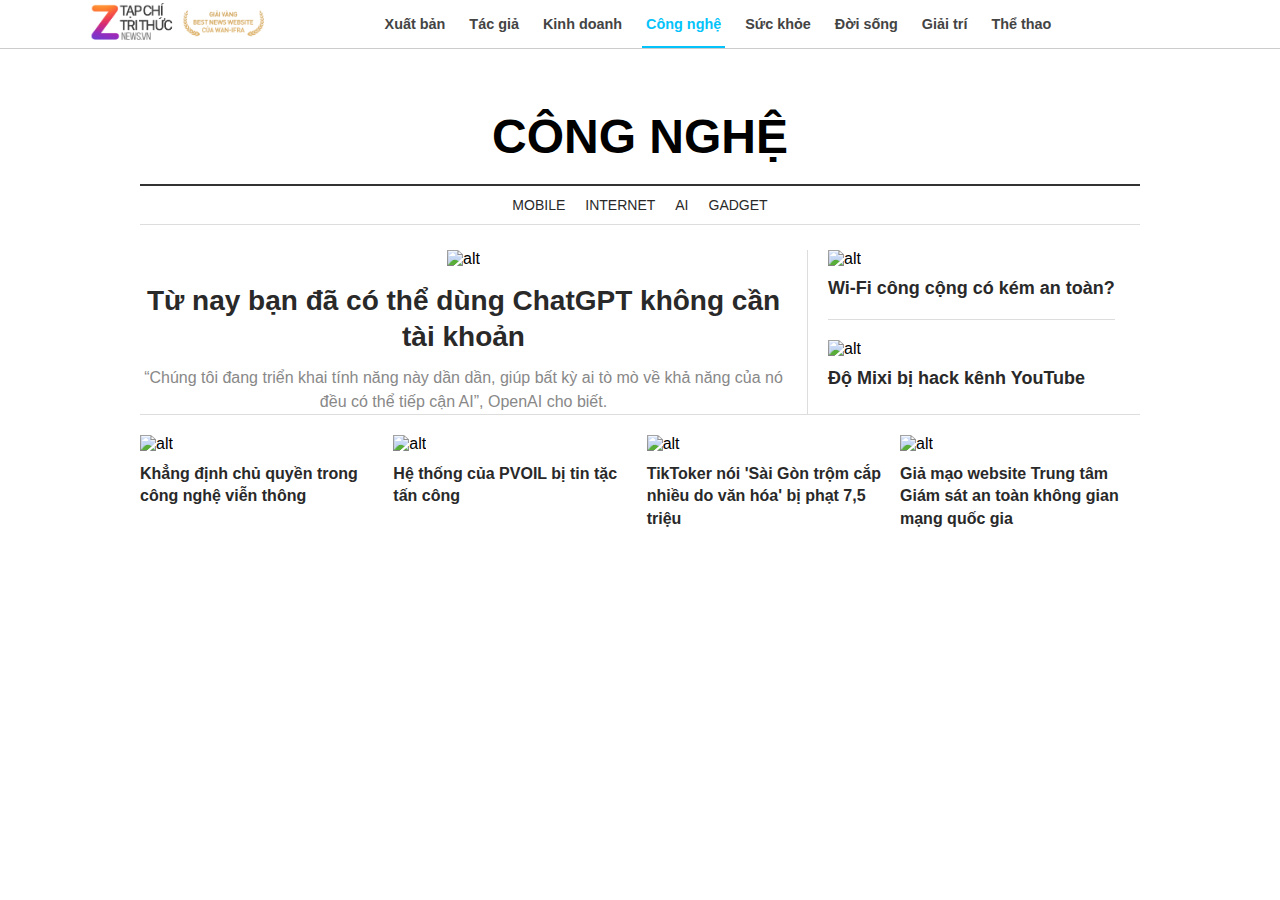
==== pages/pageCongNghe.html @ da18e1a7 "base-project-lab-02" ====
<!DOCTYPE html>
<html>
    <head>
        <title>Công Nghệ</title>
        <meta http-equiv="Content-Type" content="text/html; charset=UTF-8">
        <link rel="stylesheet" href="../styles.css"/>
        <script src="https://kit.fontawesome.com/298cd1d7bc.js" crossorigin="anonymous"></script>
    </head>
    <body>
        <header class="header">
            <div class="container">
                <div class="logo">
                    <a href="index.html">
                        <img src="../images/logo.svg" alt="logo"/>
                    </a>
                </div>
                <nav class="navigate">
                    <ul>
                        <li><a href="./pageXuatBan.html">Xuất bản</a></li>
                        <li><a href="./pageTacGia.html">Tác giả</a></li>
                        <li><a href="./pageKinhDoanh.html">Kinh doanh</a></li>
                        <li><a href="./pageCongNghe.html" class="active">Công nghệ</a></li>
                        <li><a href="./pageSucKhoe.html">Sức khỏe</a></li>
                        <li><a href="./pageDoiSong.html">Đời sống</a></li>
                        <li><a href="./pageGiaiTri.html">Giải trí</a></li>
                        <li><a href="./pageTheThao.html">Thể thao</a></li>
                        <li><a><i class="fa-solid fa-ellipsis"></i></a></li>
                    </ul>
                </nav>
                <a class="search" href="url">
                    <i class="fa-solid fa-magnifying-glass"></i>
                </a>
            </div>
        </header>
        <main class="xb-main">
            <div class="container">
                <div class="xb-header">
                    <h1 class="title">CÔNG NGHỆ</h1>
                    
                </div>
                <ul class="xb-sub-header">
                    <li><a>MOBILE</a></li>
                    <li><a>INTERNET</a></li>
                    <li><a>AI</a></li>
                    <li><a>GADGET</a></li>
                </ul>

                <div class="xb-content">
                    <div class="xb-content-left">
                        <img src="https://photo.znews.vn/Uploaded/spluaaa/2024_04_02/ezgif_4_5b1e31dae4.gif" alt="alt"/>
                        <h2 class="title"><a href="#!">Từ nay bạn đã có thể dùng ChatGPT không cần tài khoản</a></h2>
                        <p class="desc">“Chúng tôi đang triển khai tính năng này dần dần, giúp bất kỳ ai tò mò về khả năng của nó đều có thể tiếp cận AI”, OpenAI cho biết.</p>
                    </div>
                    <div class="xb-content-right">
                        <div class="xb-content-right-item">
                            <img src="https://photo.znews.vn/w480/Uploaded/yqdlcqrwq/2024_03_25/16625032024.jpg" alt="alt"/>
                            <h3 class="title"><a href="#!">Wi-Fi công cộng có kém an toàn?</a></h3>
                        </div>
                        <div class="xb-content-right-item">
                            <img src="https://photo.znews.vn/w480/Uploaded/ygtmvd/2024_04_02/Do_Mixi_hack_youtube_3.jpg" alt="alt"/>
                            <h3 class="title"><a href="#!">Độ Mixi bị hack kênh YouTube</a></h3>
                        </div>
                    </div>
                </div>
                <div class="xb-subcontent">
                    <div class="xb-subcontent-item">
                        <img src="https://photo.znews.vn/w480/Uploaded/wyhktpu/2024_04_01/VHT_Anh_2.jpeg" alt="alt"/>
                        <h4 class="title"><a href="#!">Khẳng định chủ quyền trong công nghệ viễn thông</a></h4>
                    </div>
                    <div class="xb-subcontent-item">
                        <img src="https://photo.znews.vn/w480/Uploaded/ygtmvd/2024_04_02/w_pvoil_1_1_1_881.jpg" alt="alt"/>
                        <h4 class="title"><a href="#!">Hệ thống của PVOIL bị tin tặc tấn công</a></h4>
                    </div>
                    <div class="xb-subcontent-item">
                        <img src="https://photo.znews.vn/w480/Uploaded/yqdlcqrwq/2024_04_02/00902042024_1.jpg" alt="alt"/>
                        <h4 class="title"><a href="#!">TikToker nói 'Sài Gòn trộm cắp nhiều do văn hóa' bị phạt 7,5 triệu</a></h4>
                    </div>
                    <div class="xb-subcontent-item">
                        <img src="https://photo.znews.vn/w480/Uploaded/spluaaa/2024_04_02/website_gia_mao_1_1_62.jpg" alt="alt"/>
                        <h4 class="title"><a href="#!">Giả mạo website Trung tâm Giám sát an toàn không gian mạng quốc gia</a></h4>
                    </div>
                </div>
            </div>
        </main>
    </body>
</html>
---- styles.css ----
/*
Click nbfs://nbhost/SystemFileSystem/Templates/Licenses/license-default.txt to change this license
Click nbfs://nbhost/SystemFileSystem/Templates/JSP_Servlet/CascadeStyleSheet.css to edit this template
*/
/* 
    Created on : Mar 30, 2024, 2:05:42 PM
    Author     : lengo
*/

/*=================================================================================================================================*/
*{
    box-sizing: border-box;
    margin: 0;
    padding: 0;
}
html{
    font-family: Arial, Helvetica, sans-serif;
}
ul, li{
    list-style-type: none;
}
a{  
    color: #292929;
    text-decoration: none;
    cursor: pointer;
}
a:hover, p:hover a, img:hover+p a, img:hover+.title a{
    color: #04C3FA !important;
    cursor: pointer;
}
img{
    cursor: pointer;
}
.container{
    display: flex;
    width: 1104px;
    margin: 0 auto;
}
/*=============================================*/
.header{
    display: flex;
    justify-content: center;;
    align-items: center;
    border-bottom: 1px solid #ccc;
    color: rgb(68,68,68);
}
.header .container {
    justify-content: space-between;
    align-items: center;
}

.header .navigate ul, .header .navigate ul li{
    display: flex;
    justify-content: center;
    align-items: center;
}
.header .navigate a{
    padding: 16px 4px 14px 4px;
    font-weight: 700;
    margin: 0 8px;
    font-size: 14.4px;
    color: #444444;
    border-bottom: 2px solid #fff;
}
.header .navigate a .fa-solid{
    font-size: 14.4px;
}
.header .navigate a:hover{
    color: #04C3FA;
    border-color: #04C3FA;
}
.header a.active{
    color: #04C3FA;
    border-color: #04C3FA;
}
.header .logo{
    width: 180px;
    height: auto;
}
.header .search{
    font-size: 18px;
    font-weight: 300;
    color: rgb(68,68,68);
}
/*================================================================================*/
.main{
    padding-top: 50px;
}
.main .container{
    justify-content: space-between;
}

.main .left-main{
    max-width: 312px;
}
.main .left-main .left-main-item{
    display: flex;
    padding-bottom: 20px;
}
.main .left-main .left-main-item:not(:first-child){
    padding-top: 12px;
    border-top: 1px solid #c6c6c6;
}
.main .left-main .left-main-item img{
    width: 40%;
}
.main .left-main .left-main-item .title{
    margin-left: 12px;
    line-height: 1.4;
    font-weight: 700;
    font-size: 12.8px;
}
.main .left-main .left-main-item:hover{
    color: #04C3FA;
    cursor: pointer;
}
.main .center-main{
    display: flex;
    flex-direction: column;
    justify-content: start;
    align-content: center;
    max-width: 492px;
}
.main .center-main img{
    width: 100%;
    height: 328px;
}
.main .center-main .title{
    padding: 15px 0 8px 0;
}
.main .center-main:hover{
    color: #04C3FA;
    cursor: pointer;
}
.main .center-main .desc{
    font-size: 14px;
    color: #444;
    line-height: 1.6;
}
.main .center-main li{
    margin: 10px 0 5px 0;
    list-style-type: disc;
    
}
.main .center-main li a{
    font-size: 14.4px;
    color: #333;
    font-weight: 700;
}
.main .center-main li a:hover{
    color: #04C3FA;
    cursor: pointer;
}
.main .right-main{
    max-width: 258px;
}
.main .right-main-item{
    font-size: 16px;
    font-weight: 700;
    line-height: 1.2;
    margin-bottom: 25px;
}
.main .right-main-item img{
    width: 100%;
    height: 174px;
    margin-bottom: 8px;
}
.main .right-main-item:hover{
   color: #04C3FA;
   cursor: pointer;
}
/*=================================================Xuat Ban====================================================================*/
.xb-main .container, .tg-main .container{
    width: 1000px;
    flex-direction: column;
}
.xb-main .xb-header, .tg-main .tg-header{
    display: flex;
    justify-content: center;
    align-items: center;
    padding: 60px 0 20px 0;
    border-bottom: 2px solid #333333;
}
.xb-main .xb-header h1, .tg-main .tg-header h1{
    font-size: 48px;
}
.xb-main .xb-sub-header{
    display: flex;
    justify-content: center;
    align-items: center;
    padding: 10px 0;
    border-bottom: 1px solid #ddd;
}
.xb-main .xb-sub-header li{
    margin-right: 20px; 
}
.xb-main .xb-sub-header li:last-child{
    margin-right: 0; 
}
.xb-main .xb-sub-header a{
    font-size: 14px; 
}
.xb-main .xb-content, .tg-main .tg-content{
    display: flex;
    border-bottom: 1px solid #ddd;
    padding-top: 25px; 
}

.xb-main .xb-content .xb-content-left, .tg-main .tg-content .tg-content-left{
    min-width: 668px;
    max-width: 668px;
    padding-right: 20px;
    text-align: center;
    border-right: 1px solid #ddd;
}
.xb-main .xb-content .xb-content-left img, .tg-main .tg-content .tg-content-left img{
    width: 100%;
    height: 424px;
}
.xb-main .xb-content .xb-content-left .title, .tg-main .tg-content .tg-content-left .title{
    margin: 15px 0 10px 0;
    font-size: 28px;   
    line-height: 1.3;
}
.xb-main .xb-content .xb-content-left .desc, .tg-main .tg-content .tg-content-left .desc{
    color: #888;
    line-height: 1.5;
    font-size: 16px;
}
.xb-main .xb-content .xb-content-right, .tg-main .tg-content .tg-content-right{
    padding-left: 20px;
}
.xb-main .xb-content-right .xb-content-right-item, .tg-main .tg-content-right .tg-content-right-item{
    padding: 20px 0;
    border-top: 1px solid #ddd; 
}
.xb-main .xb-content-right .xb-content-right-item:first-child, .tg-main .tg-content-right .tg-content-right-item:first-child{
    padding-top: 0;
    border: 0;
}
.xb-main .xb-content-right .xb-content-right-item img, .tg-main .tg-content-right .tg-content-right-item img{
    width: 100%;
    height: 212px;
}
.xb-main .xb-content-right .xb-content-right-item .title, .tg-main .tg-content-right .tg-content-right-item .title{
    margin-top: 10px;
    color: #333;
    font-size: 18px;
}
.xb-main .xb-content-right .xb-content-right-item.items{
    display: flex;
    flex-direction: row-reverse;
}
.xb-main .xb-content-right .xb-content-right-item.items img{
    width: 160px;
    height: 96px;
}
.xb-main .xb-content-right .xb-content-right-item.items .title{
    color: #292929;
    font-weight: 600;
    font-size: 16px;
    line-height: 1.5;
}

.xb-main .xb-subcontent, .tg-main .tg-subcontent{
    display: flex;
    justify-content: space-between;
    padding-top: 20px;
    margin-bottom: 50px;
}
.xb-main .xb-subcontent .xb-subcontent-item, .tg-main .tg-subcontent .tg-subcontent-item{
    width: 240px;
}
.xb-main .xb-subcontent .xb-subcontent-item img, .tg-main .tg-subcontent .tg-subcontent-item img{
    width: 100%;
    height: 160px;
}
.xb-main .xb-subcontent .xb-subcontent-item .title, .tg-main .tg-subcontent .tg-subcontent-item .title{
    margin-top: 10px;
    font-size: 16px;
    line-height: 1.4;
    color: #333;
}
.tg-main .tg-content{
    padding-top: 40px;
}

.xb-inform{
    padding-top: 10px;
    display: flex;
    justify-content: space-between;
    padding-bottom: 10px;
    border-bottom: 1px solid #ccc;
    margin-bottom: 5px;
}
.xb-inform .xb-inform-item{
    display: flex;
    flex-direction: column;

    padding: 0 44px;

    border-right: 1px solid #ccc;  
}
.xb-inform .xb-inform-item:first-child{
    padding-left: 10px;
    width: 246px;
}
.xb-inform .xb-inform-item:not(:first-child):not(:last-child){
    width: 386px;
}
.xb-inform .xb-inform-item:last-child{
    padding-right: 0;
    border-right:  0;
    width: calc(100% - 246px - 386px);
}
.xb-inform .xb-inform-item .title{
    display: flex;
    justify-content: space-between;
    margin-bottom: 7px;
    font-weight: 700;
}
.xb-inform .xb-inform-item .title p{
    color: #096ffa;
    font-size: 8px;
    font-weight: 700;
    line-height: 12px;
    letter-spacing: 1px;
}
.xb-inform .xb-inform-item .desc{
    display: flex;
    justify-content: space-between;
}
.xb-inform .xb-inform-item:not(:first-child):not(:last-child) .desc-item{
    display: flex;
}

.xb-inform .xb-inform-item .desc-item .subtitle{
    font-weight: 700;
    font-size: 12px;
    line-height: 16px;
    margin-right: 10px;
    margin-bottom: 4px;
    white-space: nowrap;
}
.xb-inform .xb-inform-item .desc-item .subdesc{
    font-weight: 500;
    font-size: 12px;
    line-height: 16px;
}
.xb-inform .xb-inform-item .title strong{
    color: #99A5C1;   
}
.xb-inform .xb-inform-item .desc-item strong{
    padding: 0 4px;
    color: #99A5C1;
    font-weight: 700;
    font-size: 12px;
    line-height: 16px;
}
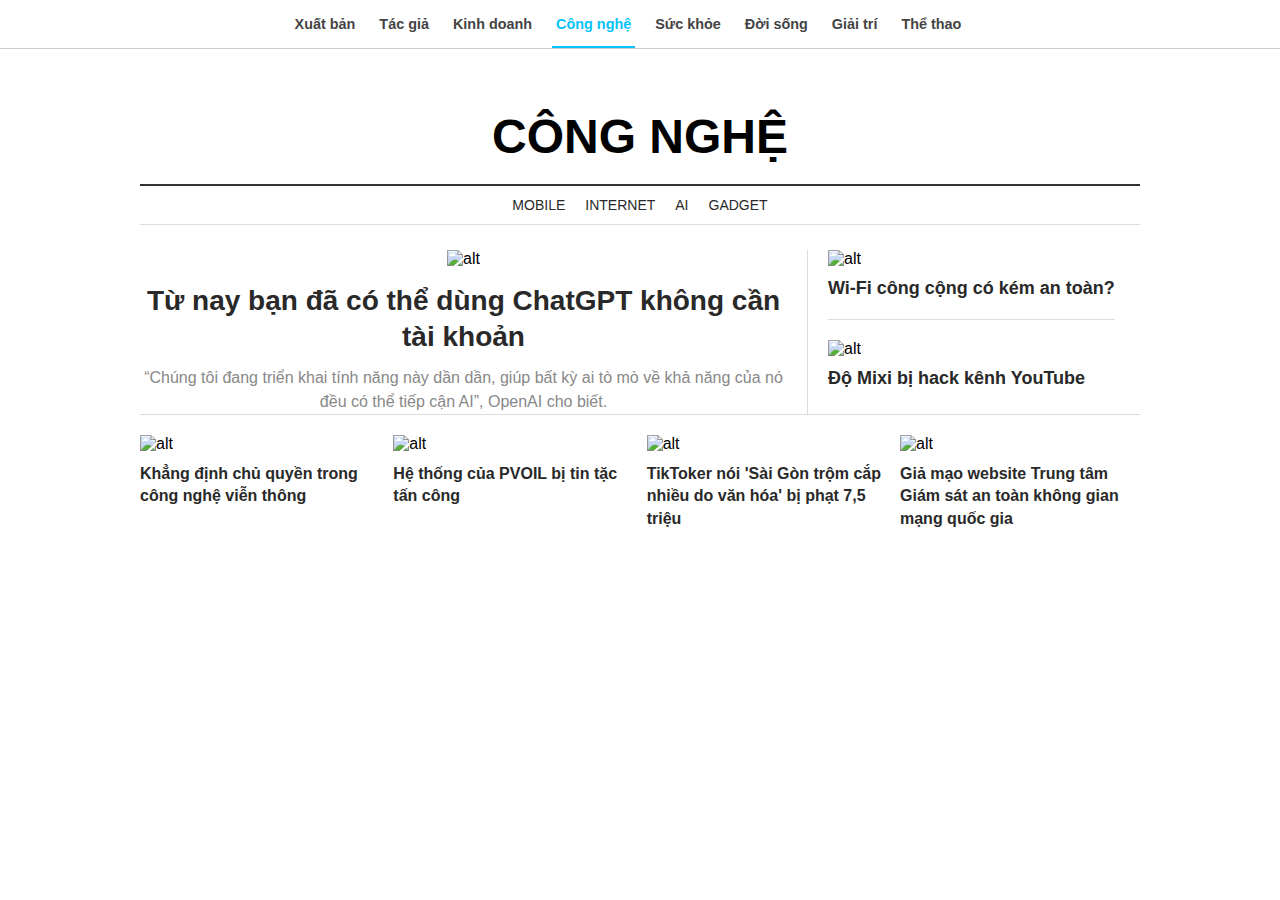
==== commit 73530e00: "1-fixed-all" ====
--- a/pages/pageCongNghe.html
+++ b/pages/pageCongNghe.html
@@ -3,15 +3,15 @@
     <head>
         <title>Công Nghệ</title>
         <meta http-equiv="Content-Type" content="text/html; charset=UTF-8">
-        <link rel="stylesheet" href="../styles.css"/>
+        <link rel="stylesheet" href="../assets/styles.css"/>
         <script src="https://kit.fontawesome.com/298cd1d7bc.js" crossorigin="anonymous"></script>
     </head>
     <body>
         <header class="header">
             <div class="container">
-                <div class="logo">
+                <div class="../logo">
                     <a href="index.html">
-                        <img src="../images/logo.svg" alt="logo"/>
+                        <img src="../assets/images/logo.svg" alt="logo"/>
                     </a>
                 </div>
                 <nav class="navigate">
--- a/assets/styles.css
+++ b/assets/styles.css
@@ -0,0 +1,359 @@
+/*
+Click nbfs://nbhost/SystemFileSystem/Templates/Licenses/license-default.txt to change this license
+Click nbfs://nbhost/SystemFileSystem/Templates/JSP_Servlet/CascadeStyleSheet.css to edit this template
+*/
+/* 
+    Created on : Mar 30, 2024, 2:05:42 PM
+    Author     : lengo
+*/
+
+/*=================================================================================================================================*/
+*{
+    box-sizing: border-box;
+    margin: 0;
+    padding: 0;
+}
+html{
+    font-family: Arial, Helvetica, sans-serif;
+}
+ul, li{
+    list-style-type: none;
+}
+a{  
+    color: #292929;
+    text-decoration: none;
+    cursor: pointer;
+}
+a:hover, p:hover a, img:hover+p a, img:hover+.title a{
+    color: #04C3FA !important;
+    cursor: pointer;
+}
+img{
+    cursor: pointer;
+}
+.container{
+    display: flex;
+    width: 1104px;
+    margin: 0 auto;
+}
+/*=============================================*/
+.header{
+    display: flex;
+    justify-content: center;;
+    align-items: center;
+    border-bottom: 1px solid #ccc;
+    color: rgb(68,68,68);
+}
+.header .container {
+    justify-content: space-between;
+    align-items: center;
+}
+
+.header .navigate ul, .header .navigate ul li{
+    display: flex;
+    justify-content: center;
+    align-items: center;
+}
+.header .navigate a{
+    padding: 16px 4px 14px 4px;
+    font-weight: 700;
+    margin: 0 8px;
+    font-size: 14.4px;
+    color: #444444;
+    border-bottom: 2px solid #fff;
+}
+.header .navigate a .fa-solid{
+    font-size: 14.4px;
+}
+.header .navigate a:hover{
+    color: #04C3FA;
+    border-color: #04C3FA;
+}
+.header a.active{
+    color: #04C3FA;
+    border-color: #04C3FA;
+}
+.header .logo{
+    width: 180px;
+    height: auto;
+}
+.header .search{
+    font-size: 18px;
+    font-weight: 300;
+    color: rgb(68,68,68);
+}
+/*================================================================================*/
+.main{
+    padding-top: 50px;
+}
+.main .container{
+    justify-content: space-between;
+}
+
+.main .left-main{
+    max-width: 312px;
+}
+.main .left-main .left-main-item{
+    display: flex;
+    padding-bottom: 20px;
+}
+.main .left-main .left-main-item:not(:first-child){
+    padding-top: 12px;
+    border-top: 1px solid #c6c6c6;
+}
+.main .left-main .left-main-item img{
+    width: 40%;
+}
+.main .left-main .left-main-item .title{
+    margin-left: 12px;
+    line-height: 1.4;
+    font-weight: 700;
+    font-size: 12.8px;
+}
+.main .left-main .left-main-item:hover{
+    color: #04C3FA;
+    cursor: pointer;
+}
+.main .center-main{
+    display: flex;
+    flex-direction: column;
+    justify-content: start;
+    align-content: center;
+    max-width: 492px;
+}
+.main .center-main img{
+    width: 100%;
+    height: 328px;
+}
+.main .center-main .title{
+    padding: 15px 0 8px 0;
+}
+.main .center-main:hover{
+    color: #04C3FA;
+    cursor: pointer;
+}
+.main .center-main .desc{
+    font-size: 14px;
+    color: #444;
+    line-height: 1.6;
+}
+.main .center-main li{
+    margin: 10px 0 5px 0;
+    list-style-type: disc;
+    
+}
+.main .center-main li a{
+    font-size: 14.4px;
+    color: #333;
+    font-weight: 700;
+}
+.main .center-main li a:hover{
+    color: #04C3FA;
+    cursor: pointer;
+}
+.main .right-main{
+    max-width: 258px;
+}
+.main .right-main-item{
+    font-size: 16px;
+    font-weight: 700;
+    line-height: 1.2;
+    margin-bottom: 25px;
+}
+.main .right-main-item img{
+    width: 100%;
+    height: 174px;
+    margin-bottom: 8px;
+}
+.main .right-main-item:hover{
+   color: #04C3FA;
+   cursor: pointer;
+}
+/*=================================================Xuat Ban====================================================================*/
+.xb-main .container, .tg-main .container{
+    width: 1000px;
+    flex-direction: column;
+}
+.xb-main .xb-header, .tg-main .tg-header{
+    display: flex;
+    justify-content: center;
+    align-items: center;
+    padding: 60px 0 20px 0;
+    border-bottom: 2px solid #333333;
+}
+.xb-main .xb-header h1, .tg-main .tg-header h1{
+    font-size: 48px;
+}
+.xb-main .xb-sub-header{
+    display: flex;
+    justify-content: center;
+    align-items: center;
+    padding: 10px 0;
+    border-bottom: 1px solid #ddd;
+}
+.xb-main .xb-sub-header li{
+    margin-right: 20px; 
+}
+.xb-main .xb-sub-header li:last-child{
+    margin-right: 0; 
+}
+.xb-main .xb-sub-header a{
+    font-size: 14px; 
+}
+.xb-main .xb-content, .tg-main .tg-content{
+    display: flex;
+    border-bottom: 1px solid #ddd;
+    padding-top: 25px; 
+}
+
+.xb-main .xb-content .xb-content-left, .tg-main .tg-content .tg-content-left{
+    min-width: 668px;
+    max-width: 668px;
+    padding-right: 20px;
+    text-align: center;
+    border-right: 1px solid #ddd;
+}
+.xb-main .xb-content .xb-content-left img, .tg-main .tg-content .tg-content-left img{
+    width: 100%;
+    height: 424px;
+}
+.xb-main .xb-content .xb-content-left .title, .tg-main .tg-content .tg-content-left .title{
+    margin: 15px 0 10px 0;
+    font-size: 28px;   
+    line-height: 1.3;
+}
+.xb-main .xb-content .xb-content-left .desc, .tg-main .tg-content .tg-content-left .desc{
+    color: #888;
+    line-height: 1.5;
+    font-size: 16px;
+}
+.xb-main .xb-content .xb-content-right, .tg-main .tg-content .tg-content-right{
+    padding-left: 20px;
+}
+.xb-main .xb-content-right .xb-content-right-item, .tg-main .tg-content-right .tg-content-right-item{
+    padding: 20px 0;
+    border-top: 1px solid #ddd; 
+}
+.xb-main .xb-content-right .xb-content-right-item:first-child, .tg-main .tg-content-right .tg-content-right-item:first-child{
+    padding-top: 0;
+    border: 0;
+}
+.xb-main .xb-content-right .xb-content-right-item img, .tg-main .tg-content-right .tg-content-right-item img{
+    width: 100%;
+    height: 212px;
+}
+.xb-main .xb-content-right .xb-content-right-item .title, .tg-main .tg-content-right .tg-content-right-item .title{
+    margin-top: 10px;
+    color: #333;
+    font-size: 18px;
+}
+.xb-main .xb-content-right .xb-content-right-item.items{
+    display: flex;
+    flex-direction: row-reverse;
+}
+.xb-main .xb-content-right .xb-content-right-item.items img{
+    width: 160px;
+    height: 96px;
+}
+.xb-main .xb-content-right .xb-content-right-item.items .title{
+    color: #292929;
+    font-weight: 600;
+    font-size: 16px;
+    line-height: 1.5;
+}
+
+.xb-main .xb-subcontent, .tg-main .tg-subcontent{
+    display: flex;
+    justify-content: space-between;
+    padding-top: 20px;
+    margin-bottom: 50px;
+}
+.xb-main .xb-subcontent .xb-subcontent-item, .tg-main .tg-subcontent .tg-subcontent-item{
+    width: 240px;
+}
+.xb-main .xb-subcontent .xb-subcontent-item img, .tg-main .tg-subcontent .tg-subcontent-item img{
+    width: 100%;
+    height: 160px;
+}
+.xb-main .xb-subcontent .xb-subcontent-item .title, .tg-main .tg-subcontent .tg-subcontent-item .title{
+    margin-top: 10px;
+    font-size: 16px;
+    line-height: 1.4;
+    color: #333;
+}
+.tg-main .tg-content{
+    padding-top: 40px;
+}
+
+.xb-inform{
+    padding-top: 10px;
+    display: flex;
+    justify-content: space-between;
+    padding-bottom: 10px;
+    border-bottom: 1px solid #ccc;
+    margin-bottom: 5px;
+}
+.xb-inform .xb-inform-item{
+    display: flex;
+    flex-direction: column;
+
+    padding: 0 44px;
+
+    border-right: 1px solid #ccc;  
+}
+.xb-inform .xb-inform-item:first-child{
+    padding-left: 10px;
+    width: 246px;
+}
+.xb-inform .xb-inform-item:not(:first-child):not(:last-child){
+    width: 386px;
+}
+.xb-inform .xb-inform-item:last-child{
+    padding-right: 0;
+    border-right:  0;
+    width: calc(100% - 246px - 386px);
+}
+.xb-inform .xb-inform-item .title{
+    display: flex;
+    justify-content: space-between;
+    margin-bottom: 7px;
+    font-weight: 700;
+}
+.xb-inform .xb-inform-item .title p{
+    color: #096ffa;
+    font-size: 8px;
+    font-weight: 700;
+    line-height: 12px;
+    letter-spacing: 1px;
+}
+.xb-inform .xb-inform-item .desc{
+    display: flex;
+    justify-content: space-between;
+}
+.xb-inform .xb-inform-item:not(:first-child):not(:last-child) .desc-item{
+    display: flex;
+}
+
+.xb-inform .xb-inform-item .desc-item .subtitle{
+    font-weight: 700;
+    font-size: 12px;
+    line-height: 16px;
+    margin-right: 10px;
+    margin-bottom: 4px;
+    white-space: nowrap;
+}
+.xb-inform .xb-inform-item .desc-item .subdesc{
+    font-weight: 500;
+    font-size: 12px;
+    line-height: 16px;
+}
+.xb-inform .xb-inform-item .title strong{
+    color: #99A5C1;   
+}
+.xb-inform .xb-inform-item .desc-item strong{
+    padding: 0 4px;
+    color: #99A5C1;
+    font-weight: 700;
+    font-size: 12px;
+    line-height: 16px;
+}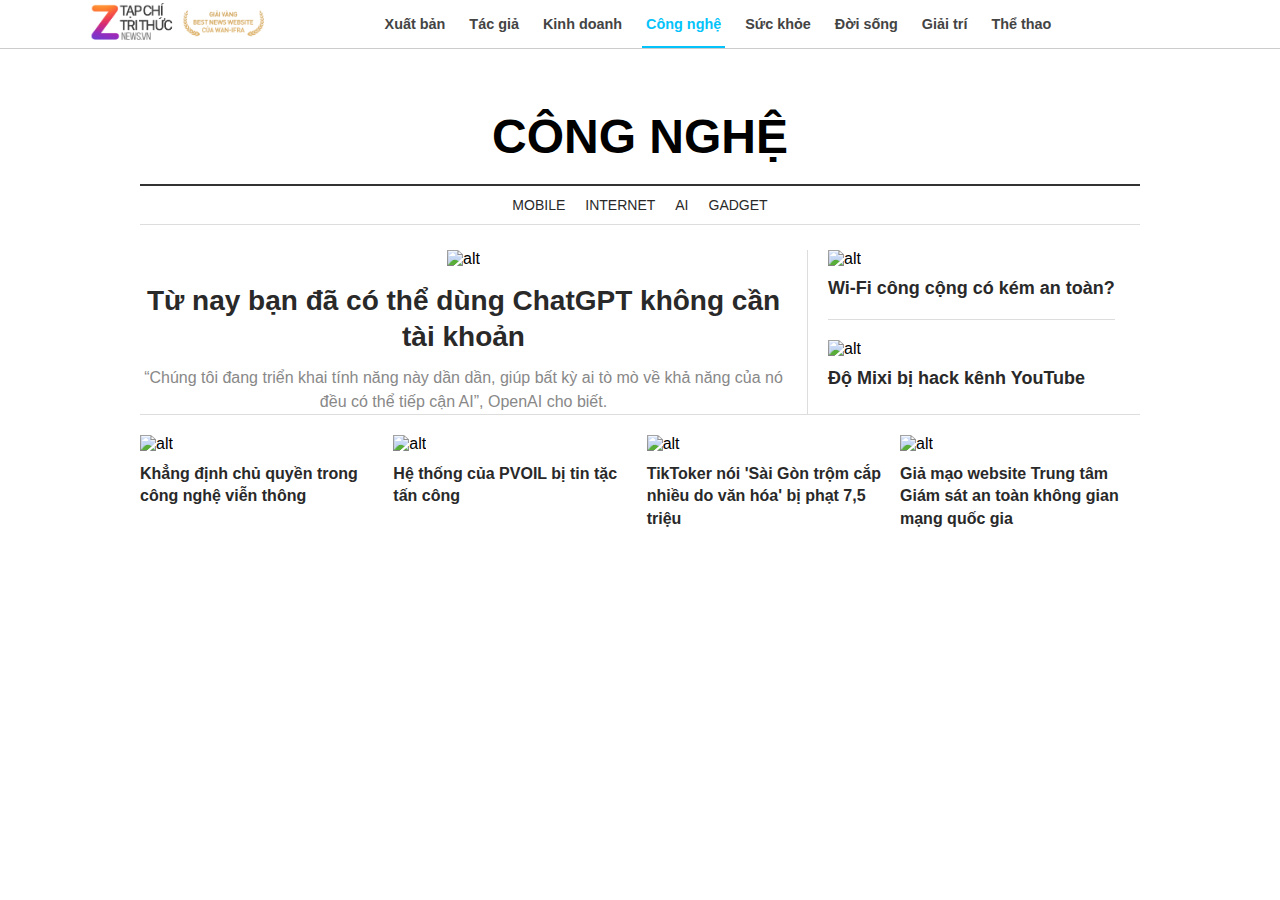
==== commit 525fb699: "1-fixed-all-#2" ====
--- a/pages/pageCongNghe.html
+++ b/pages/pageCongNghe.html
@@ -9,8 +9,8 @@
     <body>
         <header class="header">
             <div class="container">
-                <div class="../logo">
-                    <a href="index.html">
+                <div class="logo">
+                    <a href="../index.html">
                         <img src="../assets/images/logo.svg" alt="logo"/>
                     </a>
                 </div>
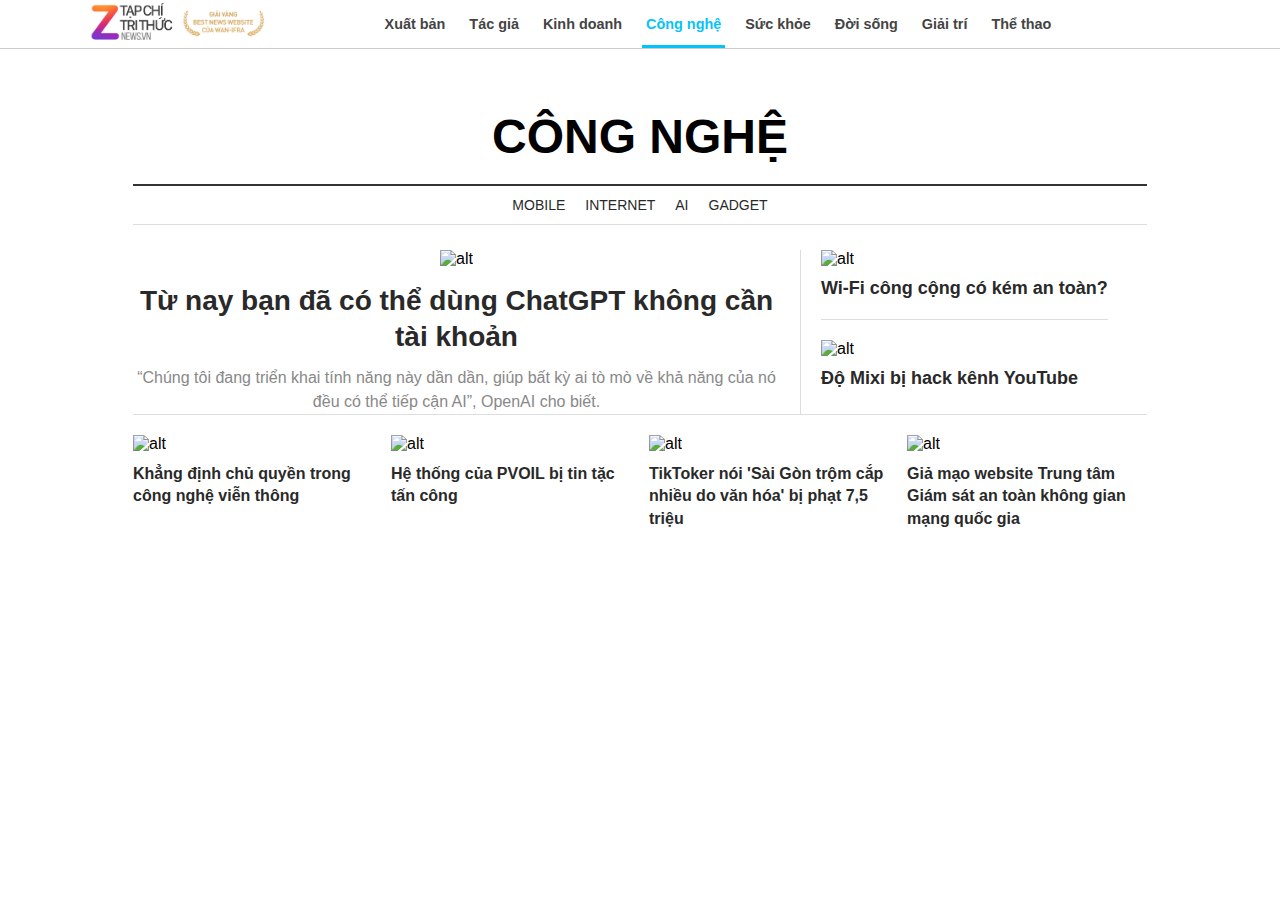
==== commit b5db3afe: "2-update-fix-classname" ====
--- a/pages/pageCongNghe.html
+++ b/pages/pageCongNghe.html
@@ -27,55 +27,55 @@
                         <li><a><i class="fa-solid fa-ellipsis"></i></a></li>
                     </ul>
                 </nav>
-                <a class="search" href="url">
+                <a class="search" href="#!">
                     <i class="fa-solid fa-magnifying-glass"></i>
                 </a>
             </div>
         </header>
-        <main class="xb-main">
+        <main class="page-main">
             <div class="container">
-                <div class="xb-header">
+                <div class="page-header">
                     <h1 class="title">CÔNG NGHỆ</h1>
                     
                 </div>
-                <ul class="xb-sub-header">
+                <ul class="page-sub-header">
                     <li><a>MOBILE</a></li>
                     <li><a>INTERNET</a></li>
                     <li><a>AI</a></li>
                     <li><a>GADGET</a></li>
                 </ul>
 
-                <div class="xb-content">
-                    <div class="xb-content-left">
+                <div class="page-content">
+                    <div class="page-content-left">
                         <img src="https://photo.znews.vn/Uploaded/spluaaa/2024_04_02/ezgif_4_5b1e31dae4.gif" alt="alt"/>
                         <h2 class="title"><a href="#!">Từ nay bạn đã có thể dùng ChatGPT không cần tài khoản</a></h2>
                         <p class="desc">“Chúng tôi đang triển khai tính năng này dần dần, giúp bất kỳ ai tò mò về khả năng của nó đều có thể tiếp cận AI”, OpenAI cho biết.</p>
                     </div>
-                    <div class="xb-content-right">
-                        <div class="xb-content-right-item">
+                    <div class="page-content-right">
+                        <div class="page-content-right-item">
                             <img src="https://photo.znews.vn/w480/Uploaded/yqdlcqrwq/2024_03_25/16625032024.jpg" alt="alt"/>
                             <h3 class="title"><a href="#!">Wi-Fi công cộng có kém an toàn?</a></h3>
                         </div>
-                        <div class="xb-content-right-item">
+                        <div class="page-content-right-item">
                             <img src="https://photo.znews.vn/w480/Uploaded/ygtmvd/2024_04_02/Do_Mixi_hack_youtube_3.jpg" alt="alt"/>
                             <h3 class="title"><a href="#!">Độ Mixi bị hack kênh YouTube</a></h3>
                         </div>
                     </div>
                 </div>
-                <div class="xb-subcontent">
-                    <div class="xb-subcontent-item">
+                <div class="page-subcontent">
+                    <div class="page-subcontent-item">
                         <img src="https://photo.znews.vn/w480/Uploaded/wyhktpu/2024_04_01/VHT_Anh_2.jpeg" alt="alt"/>
                         <h4 class="title"><a href="#!">Khẳng định chủ quyền trong công nghệ viễn thông</a></h4>
                     </div>
-                    <div class="xb-subcontent-item">
+                    <div class="page-subcontent-item">
                         <img src="https://photo.znews.vn/w480/Uploaded/ygtmvd/2024_04_02/w_pvoil_1_1_1_881.jpg" alt="alt"/>
                         <h4 class="title"><a href="#!">Hệ thống của PVOIL bị tin tặc tấn công</a></h4>
                     </div>
-                    <div class="xb-subcontent-item">
+                    <div class="page-subcontent-item">
                         <img src="https://photo.znews.vn/w480/Uploaded/yqdlcqrwq/2024_04_02/00902042024_1.jpg" alt="alt"/>
                         <h4 class="title"><a href="#!">TikToker nói 'Sài Gòn trộm cắp nhiều do văn hóa' bị phạt 7,5 triệu</a></h4>
                     </div>
-                    <div class="xb-subcontent-item">
+                    <div class="page-subcontent-item">
                         <img src="https://photo.znews.vn/w480/Uploaded/spluaaa/2024_04_02/website_gia_mao_1_1_62.jpg" alt="alt"/>
                         <h4 class="title"><a href="#!">Giả mạo website Trung tâm Giám sát an toàn không gian mạng quốc gia</a></h4>
                     </div>
--- a/assets/styles.css
+++ b/assets/styles.css
@@ -38,11 +38,13 @@
 }
 /*=============================================*/
 .header{
-    display: flex;
     justify-content: center;;
     align-items: center;
     border-bottom: 1px solid #ccc;
     color: rgb(68,68,68);
+    position: sticky;
+    top: 0;
+    background-color: #fff;
 }
 .header .container {
     justify-content: space-between;
@@ -55,12 +57,12 @@
     align-items: center;
 }
 .header .navigate a{
-    padding: 16px 4px 14px 4px;
+    padding: 16px 4px 13px 4px;
     font-weight: 700;
     margin: 0 8px;
     font-size: 14.4px;
     color: #444444;
-    border-bottom: 2px solid #fff;
+    border-bottom: 3px solid #fff;
 }
 .header .navigate a .fa-solid{
     font-size: 14.4px;
@@ -75,7 +77,7 @@
 }
 .header .logo{
     width: 180px;
-    height: auto;
+    height: 100%;
 }
 .header .search{
     font-size: 18px;
@@ -169,123 +171,119 @@
    color: #04C3FA;
    cursor: pointer;
 }
-/*=================================================Xuat Ban====================================================================*/
-.xb-main .container, .tg-main .container{
-    width: 1000px;
+/*=================================================Pages====================================================================*/
+.page-main .container{
+    width: 1014px;
     flex-direction: column;
 }
-.xb-main .xb-header, .tg-main .tg-header{
+.page-main .page-header{
     display: flex;
     justify-content: center;
     align-items: center;
     padding: 60px 0 20px 0;
     border-bottom: 2px solid #333333;
 }
-.xb-main .xb-header h1, .tg-main .tg-header h1{
+.page-main .page-header h1{
     font-size: 48px;
 }
-.xb-main .xb-sub-header{
+.page-main .page-sub-header{
     display: flex;
     justify-content: center;
     align-items: center;
     padding: 10px 0;
     border-bottom: 1px solid #ddd;
 }
-.xb-main .xb-sub-header li{
+.page-main .page-sub-header li{
     margin-right: 20px; 
 }
-.xb-main .xb-sub-header li:last-child{
+.page-main .page-sub-header li:last-child{
     margin-right: 0; 
 }
-.xb-main .xb-sub-header a{
+.page-main .page-sub-header a{
     font-size: 14px; 
 }
-.xb-main .xb-content, .tg-main .tg-content{
+.page-main .page-content{
     display: flex;
     border-bottom: 1px solid #ddd;
     padding-top: 25px; 
 }
 
-.xb-main .xb-content .xb-content-left, .tg-main .tg-content .tg-content-left{
+.page-main .page-content .page-content-left{
     min-width: 668px;
     max-width: 668px;
     padding-right: 20px;
     text-align: center;
     border-right: 1px solid #ddd;
 }
-.xb-main .xb-content .xb-content-left img, .tg-main .tg-content .tg-content-left img{
+.page-main .page-content .page-content-left img{
     width: 100%;
     height: 424px;
 }
-.xb-main .xb-content .xb-content-left .title, .tg-main .tg-content .tg-content-left .title{
+.page-main .page-content .page-content-left .title{
     margin: 15px 0 10px 0;
     font-size: 28px;   
     line-height: 1.3;
 }
-.xb-main .xb-content .xb-content-left .desc, .tg-main .tg-content .tg-content-left .desc{
+.page-main .page-content .page-content-left .desc{
     color: #888;
     line-height: 1.5;
     font-size: 16px;
 }
-.xb-main .xb-content .xb-content-right, .tg-main .tg-content .tg-content-right{
+.page-main .page-content .page-content-right{
     padding-left: 20px;
 }
-.xb-main .xb-content-right .xb-content-right-item, .tg-main .tg-content-right .tg-content-right-item{
+.page-main .page-content-right .page-content-right-item{
     padding: 20px 0;
     border-top: 1px solid #ddd; 
 }
-.xb-main .xb-content-right .xb-content-right-item:first-child, .tg-main .tg-content-right .tg-content-right-item:first-child{
+.page-main .page-content-right .page-content-right-item:first-child{
     padding-top: 0;
     border: 0;
 }
-.xb-main .xb-content-right .xb-content-right-item img, .tg-main .tg-content-right .tg-content-right-item img{
+.page-main .page-content-right .page-content-right-item img{
     width: 100%;
     height: 212px;
 }
-.xb-main .xb-content-right .xb-content-right-item .title, .tg-main .tg-content-right .tg-content-right-item .title{
+.page-main .page-content-right .page-content-right-item .title{
     margin-top: 10px;
     color: #333;
     font-size: 18px;
 }
-.xb-main .xb-content-right .xb-content-right-item.items{
+.page-main .page-content-right .page-content-right-item.items{
     display: flex;
     flex-direction: row-reverse;
 }
-.xb-main .xb-content-right .xb-content-right-item.items img{
+.page-main .page-content-right .page-content-right-item.items img{
     width: 160px;
     height: 96px;
 }
-.xb-main .xb-content-right .xb-content-right-item.items .title{
+.page-main .page-content-right .page-content-right-item.items .title{
     color: #292929;
     font-weight: 600;
     font-size: 16px;
     line-height: 1.5;
 }
 
-.xb-main .xb-subcontent, .tg-main .tg-subcontent{
+.page-main .page-subcontent{
     display: flex;
     justify-content: space-between;
     padding-top: 20px;
     margin-bottom: 50px;
 }
-.xb-main .xb-subcontent .xb-subcontent-item, .tg-main .tg-subcontent .tg-subcontent-item{
+.page-main .page-subcontent .page-subcontent-item{
     width: 240px;
 }
-.xb-main .xb-subcontent .xb-subcontent-item img, .tg-main .tg-subcontent .tg-subcontent-item img{
+.page-main .page-subcontent .page-subcontent-item img{
     width: 100%;
     height: 160px;
 }
-.xb-main .xb-subcontent .xb-subcontent-item .title, .tg-main .tg-subcontent .tg-subcontent-item .title{
+.page-main .page-subcontent .page-subcontent-item .title{
     margin-top: 10px;
     font-size: 16px;
     line-height: 1.4;
     color: #333;
 }
-.tg-main .tg-content{
-    padding-top: 40px;
-}
-
-.xb-inform{
+.page-inform{
     padding-top: 10px;
     display: flex;
     justify-content: space-between;
@@ -293,7 +291,7 @@
     border-bottom: 1px solid #ccc;
     margin-bottom: 5px;
 }
-.xb-inform .xb-inform-item{
+.page-inform .page-inform-item{
     display: flex;
     flex-direction: column;
 
@@ -301,40 +299,40 @@
 
     border-right: 1px solid #ccc;  
 }
-.xb-inform .xb-inform-item:first-child{
+.page-inform .page-inform-item:first-child{
     padding-left: 10px;
     width: 246px;
 }
-.xb-inform .xb-inform-item:not(:first-child):not(:last-child){
+.page-inform .page-inform-item:not(:first-child):not(:last-child){
     width: 386px;
 }
-.xb-inform .xb-inform-item:last-child{
+.page-inform .page-inform-item:last-child{
     padding-right: 0;
     border-right:  0;
     width: calc(100% - 246px - 386px);
 }
-.xb-inform .xb-inform-item .title{
+.page-inform .page-inform-item .title{
     display: flex;
     justify-content: space-between;
     margin-bottom: 7px;
     font-weight: 700;
 }
-.xb-inform .xb-inform-item .title p{
+.page-inform .page-inform-item .title p{
     color: #096ffa;
     font-size: 8px;
     font-weight: 700;
     line-height: 12px;
     letter-spacing: 1px;
 }
-.xb-inform .xb-inform-item .desc{
-    display: flex;
-    justify-content: space-between;
-}
-.xb-inform .xb-inform-item:not(:first-child):not(:last-child) .desc-item{
-    display: flex;
-}
-
-.xb-inform .xb-inform-item .desc-item .subtitle{
+.page-inform .page-inform-item .desc{
+    display: flex;
+    justify-content: space-between;
+}
+.page-inform .page-inform-item:not(:first-child):not(:last-child) .desc-item{
+    display: flex;
+}
+
+.page-inform .page-inform-item .desc-item .subtitle{
     font-weight: 700;
     font-size: 12px;
     line-height: 16px;
@@ -342,15 +340,15 @@
     margin-bottom: 4px;
     white-space: nowrap;
 }
-.xb-inform .xb-inform-item .desc-item .subdesc{
+.page-inform .page-inform-item .desc-item .subdesc{
     font-weight: 500;
     font-size: 12px;
     line-height: 16px;
 }
-.xb-inform .xb-inform-item .title strong{
+.page-inform .page-inform-item .title strong{
     color: #99A5C1;   
 }
-.xb-inform .xb-inform-item .desc-item strong{
+.page-inform .page-inform-item .desc-item strong{
     padding: 0 4px;
     color: #99A5C1;
     font-weight: 700;
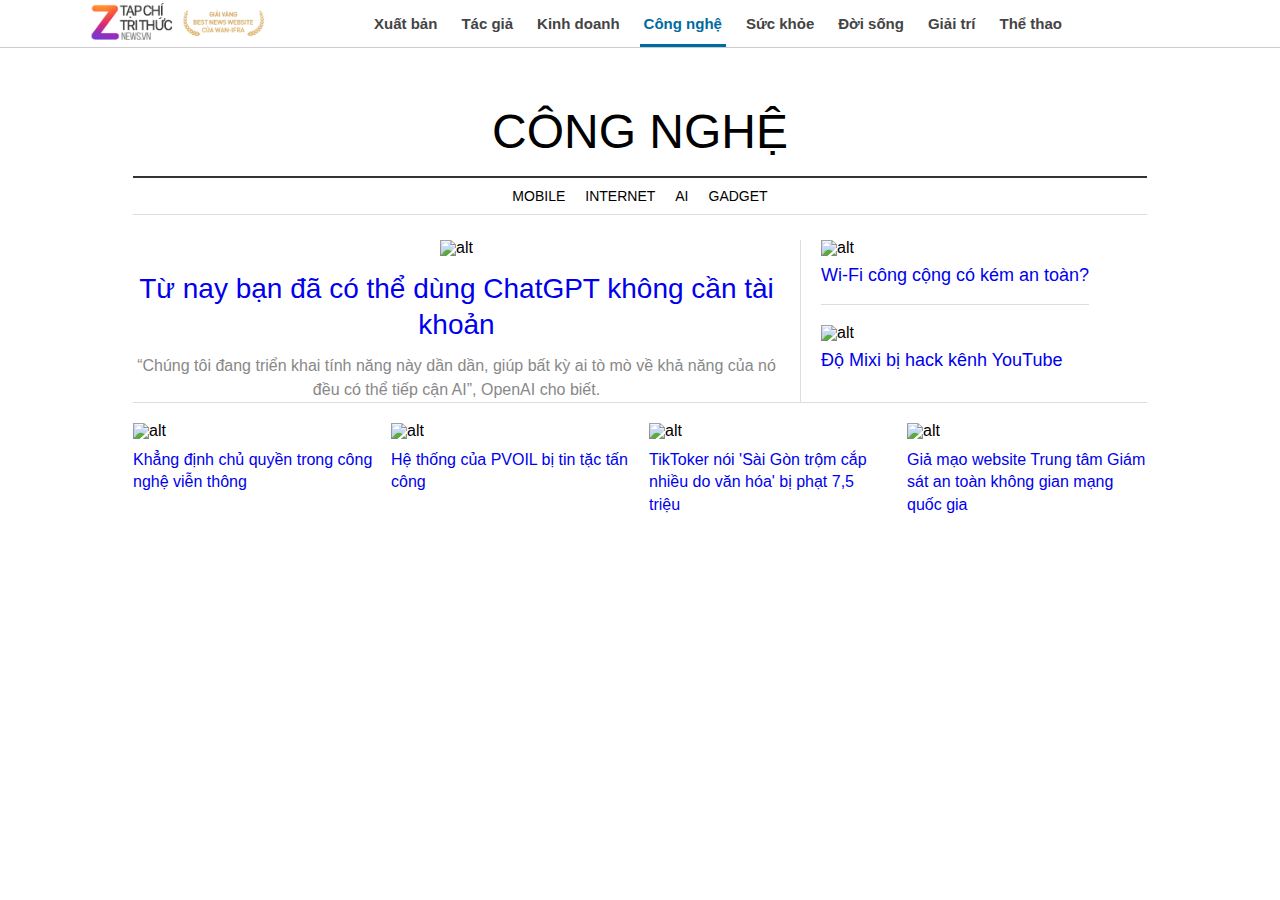
==== commit 27150965: "Fix #7" ====
--- a/pages/pageCongNghe.html
+++ b/pages/pageCongNghe.html
@@ -3,7 +3,9 @@
     <head>
         <title>Công Nghệ</title>
         <meta http-equiv="Content-Type" content="text/html; charset=UTF-8">
-        <link rel="stylesheet" href="../assets/styles.css"/>
+        <link rel="stylesheet" href="../assets/css/reset.css"/>
+        <link rel="stylesheet" href="../assets/css/styles.css"/>
+
         <script src="https://kit.fontawesome.com/298cd1d7bc.js" crossorigin="anonymous"></script>
     </head>
     <body>
--- a/assets/css/styles.css
+++ b/assets/css/styles.css
@@ -0,0 +1,1317 @@
+/*
+Click nbfs://nbhost/SystemFileSystem/Templates/Licenses/license-default.txt to change this license
+Click nbfs://nbhost/SystemFileSystem/Templates/JSP_Servlet/CascadeStyleSheet.css to edit this template
+*/
+/* 
+    Created on : Mar 30, 2024, 2:05:42 PM
+    Author     : lengo
+*/
+
+/*=================================================================================================================================*/
+:root{
+    ---primary-color:#292929;
+    --hover-color:#006BA0;
+}
+img{
+}
+*{
+    box-sizing: border-box;
+    margin: 0;
+    padding: 0;
+}
+/* a{  
+    color: #292929;
+    text-decoration: none;
+    cursor: pointer;
+} */
+
+img{
+    cursor: pointer;
+}
+html {
+    font-size: 62.5%;
+}
+
+body {
+    font-size: 1.6rem;
+    font-family: "Poppins", sans-serif;
+}
+.container{
+    display: flex;
+    width: 1104px;
+    margin: 0 auto;
+}
+.category-title{
+    position: relative;
+}
+.category-title::before{
+    position: absolute;
+    content: "🔸";
+    font-size: 100%;
+    left: -6px;
+    top: 0;
+}
+
+
+::-webkit-scrollbar {
+    width: 4px; /* Set the width of the scrollbar */
+}
+  
+::-webkit-scrollbar-thumb {
+    background-color: #000; /* Set the color of the scrollbar thumb */
+    border-radius: 4px; /* Round the corners of the thumb */
+}
+  
+::-webkit-scrollbar-track {
+    background-color: #f1f1f1; /* Set the color of the scrollbar track */
+}
+
+.visibility{
+    display: flex !important;
+    justify-content: center;
+    align-items: center;
+    transition:  transform 0.3s ease;
+    z-index: 3;
+}
+.hidden{
+    display: none !important;
+}
+.active{
+    color: var(--hover-color);
+}
+.blur-box{
+    display: none;
+    position: fixed;
+    top: 0;
+    left: 0;
+    width: 100vw;
+    height: 100vh;
+    background-color: #fff;
+    opacity: 0.7;
+    overflow: hidden;
+}
+.fa-bars{
+    display: none;
+}
+/*===========================================================================================*/
+.header{
+    justify-content: center;;
+    align-items: center;
+    border-bottom: 1px solid #ccc;
+    color: rgb(68,68,68);
+    position: sticky;
+    top: 0;
+    background-color: #fff;
+    z-index: 10;
+}
+.header .container {
+    justify-content: space-between;
+    align-items: center;
+}
+.header .navigate{
+    height: 100%;
+}
+.header .navigate ul, .header .navigate ul li{
+    display: flex;
+    justify-content: center;
+    align-items: center;
+    /* height: 100%; */
+}
+.header .navigate a{
+    padding: 16px 4px 13px 4px;
+    font-weight: 700;
+    margin: 0 8px;
+    font-size: 1.5rem;
+    color: #444444;
+    border-bottom: 3.4px solid #fff;
+}
+.header .navigate a .header-sign{
+    width: 24px;
+    /* font-size: 1.7rem; */
+    display: flex;
+    justify-content: center;
+    align-items: center;
+}
+.header .navigate a:hover{
+    color: var(--hover-color);
+    border-color: var(--hover-color);
+}
+.header a.active{
+    color: var(--hover-color);
+    border-color: var(--hover-color);
+}
+.header .logo{
+    width: 180px;
+    height: 100%;
+}
+.header .search{
+    font-size: 18px;
+    font-weight: 300;
+    color: rgb(68,68,68);
+}
+.header .search:hover{
+    color: var(--hover-color);
+}
+.header .search-frame{
+    display: block; 
+    position: absolute; 
+    right: -4px;
+    top: 12px; 
+    height: 24px; 
+    display: flex; 
+    justify-content: center; 
+    align-items: center;
+    z-index: -2;
+}
+.header #search-bar{
+    display: none;
+    width: 240px; 
+    height: 24px; 
+    z-index: -1; 
+    padding: 16px 32px 16px 16px; 
+    background-color: #444; 
+    color: #D7D7D7;
+    border: 1px solid currentColor; 
+    border-radius: 8px;
+    initial-value: "hi";
+}
+/* .header .more-list{
+    width: 100vw;
+} */
+.header .more-list-head{
+    display: flex;
+    background-color: #141329;
+    width: 100%;
+    justify-content: center;
+    padding: 12px 164px 12px 0;
+}
+.header .more-list-head td{
+    padding: 14px 48px;
+}
+.header .more-list-head td a{
+    font-size: 16px;
+    color: #ddd;
+    font-weight: 700;
+}
+.header .more-list-bottom{
+    top: 291px;
+    display: flex;
+    background-color: #333240;
+    width: 100%;
+    justify-content: space-around;
+    align-items: center;
+    /* padding: 12px 164px 12px 0; */
+    /* display: none !important; */
+}
+.header .more-list-bottom li{
+    padding: 16px 0;
+}
+/*=============================================================================================================================*/
+
+.main{
+    margin: 50px 0 30px 0;
+}
+.main .container{
+    /* justify-content: space-between; */
+    /* width: 100%; */
+}
+.main .left-main{
+    width: 312px;
+    /* height: 84px; */
+}
+.main .left-main .left-main-item{
+    display: flex;
+}
+.main .left-main .left-main-item:not(:last-child){
+    padding-bottom: 20px;
+}
+.main .left-main .left-main-item:not(:first-child){
+    padding-top: 12px;
+    border-top: 1px solid #c6c6c6;
+}
+.main .left-main .left-main-item img{
+    width: 128;
+    height: 82px;
+    object-fit: cover;
+}
+.main .left-main .left-main-item .left-item-title{
+    margin-left: 12px;
+}
+.main .left-main .left-main-item .left-item-title a{
+    color: var(---primary-color);
+    font-size: 1.44rem;
+    line-height: 1.4;
+    font-weight: 700;
+}
+.main .left-main .left-main-item .left-item-title a:hover{
+    color: var(--hover-color);
+    cursor: pointer;
+}
+.main .left-main .left-main-item img:hover+.left-item-title a{
+    color: var(--hover-color);
+    cursor: pointer;
+}
+.main .center-main{
+    display: flex;
+    flex-direction: column;
+    justify-content: start;
+    align-content: center;
+    width: 532px;
+    margin: 0 20px;
+}
+.main .center-main img{
+    width: 100%;
+    height: 328px;
+    object-fit: cover;
+    object-position: center;
+}
+.main .center-main .center-title{
+    padding: 15px 0 8px 0;
+}
+.main .center-main .center-title a{
+    font-weight: 700;
+    font-size: 3.2rem; 
+    color: var(---primary-color);   
+}
+.main .center-main .center-title a:hover{
+    color: var(--hover-color);
+    cursor: pointer;
+}
+.main .center-main img:hover+.center-title a{
+    color: var(--hover-color);
+    cursor: pointer;
+}
+.main .center-main .center-desc{
+    font-size: 1.4rem;
+    color: #444;
+    line-height: 1.6;
+    padding-bottom: 10px;
+}
+.main .center-main ul{
+    position: relative;
+}
+.main .center-main .link{
+    font-size: 1.44rem;
+    color: #333;
+    font-weight: 700;
+    padding: 10px 0px 5px 12px;
+
+}
+.main .center-main .link::before{
+    content: '';
+    display: inline-block;
+    width: 6px;
+    height: 6px;
+    border-radius: 7.5px;
+    background-color: #333;
+    position: relative;
+    left: -12px;
+    top: -3px ;
+}
+.main .center-main .link:hover::before{
+    background-color: var(--hover-color);
+}
+.main .center-main .link:hover{
+    color: var(--hover-color);
+    cursor: pointer;
+}
+.main .right-main{
+   width: 258px;
+}
+.main .right-main-item{
+    font-size: 1.6rem;
+    font-weight: 700;
+    line-height: 1.2;
+    margin-bottom: 25px;
+}
+.main .right-main-item img{
+    width: 100%;
+    height: 174px;
+    margin-bottom: 8px;
+    object-fit: cover;
+}
+.main .right-main-item .right-item-title a{
+    color: var(---primary-color);
+}
+.main .right-main-item .right-item-title a:hover{
+    color: var(--hover-color);
+    cursor: pointer;
+}
+.main .right-main-item img:hover+.right-item-title a{
+   color: var(--hover-color);
+   cursor: pointer;
+}
+
+/* ===============================================content - book ==================*/
+.content{
+    /* margin: 0 auto; */
+    width: 100%;
+    display: flex;
+    flex-direction: column;
+    justify-content: center;
+    align-items: center;
+    overflow-x: hidden;
+}
+.book{
+    width: 100%;
+}
+.book .container{
+    flex-direction: column;
+}
+.book .book-header{
+    padding-bottom: 10px;
+    border-bottom: 1px solid #ccc;
+    margin-bottom: 20px;
+}
+.book .book-title{
+    font-size: 20px;
+    color: #000;
+    font-weight: 700;
+    text-transform: uppercase;
+    padding: 0 15px 0 20px;
+
+}
+.book .book-list{
+    display: flex;
+    justify-content: space-between;
+    align-items: center;
+    margin-bottom: 30px;
+    position: relative;
+}
+.book .book-item{
+    width: 200px;
+    /* height: 214px; */
+    overflow: hidden;
+    border: 1px solid #ddd;
+    border-radius: 4px;
+    height: 235px;
+    overflow: hidden;
+}
+.book .book-item img{
+    width: 100%;
+    height: 136px;
+    object-fit: cover;
+
+}
+.book .book-item img:hover+.book-item-title{
+    color: var(--hover-color);
+    cursor: pointer;
+}
+.book .book-item .book-item-title{
+    display: block;
+    padding: 8px 10px 10px 10px;
+    color: #333;
+    font-size: 14.4px;
+    font-weight: 700;
+    line-height: 1.3;
+}
+.book .book-item .book-item-title:hover{
+    color: var(--hover-color);
+    cursor: pointer;
+}
+.arrow{
+    position: absolute;
+    font-size: 16px;
+    padding: 8px;
+    background-color:#fff;
+    color: #ccc;
+    border: 1px solid #e6e6e6;
+    border-radius: 50%;
+}
+.arrow:hover{
+    cursor: pointer;
+    color: var(--hover-color);
+}
+.fa-arrow-right{
+    top: calc( 50% - 12px);
+    right: -12px;
+}
+.fa-arrow-left{
+    left: -12px;
+    top: calc( 50% - 12px);
+}
+/* ============================================multi */
+.multimedia{
+    
+    width: 1162px;
+    margin: 0 auto;
+    background-color: #ffde76;
+    padding-bottom: 30px;
+}
+.multimedia .container{
+    flex-direction: column;
+}
+.multimedia .media-header{
+    margin: 30px 0;
+    display: flex;
+    align-items: center;
+}
+.multimedia .media-header .media-title{
+    font-size: 2rem;
+    color: #000;
+    font-weight: 700;
+    text-transform: uppercase;
+    padding-left: 20px;
+}
+.multimedia .media-header ul{
+    display: flex;
+}
+.multimedia .media-header ul a{
+    margin-left: 30px;
+    font-size: 1.4rem;
+    font-weight: 600;
+    color: #333;
+}
+.multimedia .media-header ul a:hover{
+    color: #DD3333;
+}
+.multimedia .media-content{
+    display: flex;
+    justify-content: space-between;
+    width: 100%;
+
+}
+.multimedia .media-content .media-content-left{
+    display: block;
+    width: auto;
+    margin-right: 20px;
+}
+.multimedia .media-content .media-content-left img{
+    width: 100%;
+    height: 360px;
+}
+.multimedia .media-content .media-content-left img:hover+.media-left-title,
+.multimedia .media-content .media-content-left .media-left-title:hover{
+    cursor: pointer;
+    color: var(--hover-color);
+}
+
+.multimedia .media-content .media-content-left .media-left-title{
+    display: block;
+    margin-top: 16px;
+    font-size: 2.4rem;
+    font-weight: 700;
+    line-height: 1.14;
+}
+.multimedia .media-content .media-content-left .media-left-desc{
+    margin-top: 10px;
+    font-size: 14px;
+    color: #333;
+    line-height: 1.43;
+}
+
+.multimedia .media-content .media-content-right{
+    display: grid;
+    grid-template-columns: auto auto;
+    gap: 20px 16px;
+    width: 58%;
+}
+.multimedia .media-content .media-content-right .media-content-right-item{
+    width: 260px;
+    display: block;
+}
+.multimedia .media-content .media-content-right-item img{
+    width: 100%;
+    height: 180px;
+    margin-bottom: 8px;
+    object-fit: cover;
+}
+.multimedia .media-content .media-content-right-item img:hover+.item-title,
+.multimedia .media-content .media-content-right-item .item-title:hover{
+    cursor: pointer;
+    color: var(--hover-color);
+}
+
+.multimedia .media-content .media-content-right-item .item-title{
+    color: #333;
+    font-weight: 700;
+    font-size: 1.6rem;
+}
+/* ==============================================================daily news */
+.daily-news{
+    display: flex;
+    padding: 30px 0 20px 0;
+    width: 100%;
+}
+.daily-news .daily-news-main{
+    display: block;
+    /* width: 800px; */
+    padding-right: 20px;
+}
+.daily-news .daily-news-main .news-main-item{
+    display: flex;
+    padding-bottom: 15px;
+    border-bottom: 1px solid #ddd;
+}
+.daily-news .daily-news-main .news-main-item:not(:first-child){
+    padding-top: 15px;
+}
+.daily-news .daily-news-main .news-main-item:last-child{
+    padding-bottom: 0;
+    border-bottom: 0;
+}
+.daily-news .news-main-item img{
+    min-width: 279px;
+    width: 279px;
+    height: 174px;
+    margin-right: 15px;
+}
+.daily-news .news-main-item img:hover+.news-main-item-content .title a,
+.daily-news .news-main-item .news-main-item-content .title:hover a{
+    cursor: pointer;
+    color: var(--hover-color);
+}
+.daily-news .news-main-item .news-main-item-content .title a{
+    line-height: 1.3;
+    color: #333;
+    font-size: 1.92rem;
+    font-weight: 700;
+}
+.daily-news .news-main-item .news-main-item-content .desc{
+    margin-top: 5px;
+    color: #888;
+    font-size: 1.44rem;
+    line-height: 1.4;
+    font-family: 'Roboto', Ubuntu, sans-serif;
+}
+.daily-news-sub{
+    min-width: calc(1104px - 800px);
+}
+.daily-news-sub .read-mostly{
+    padding: 25px;
+    border: 1px solid #ddd;
+    width: 100%;
+}
+.daily-news-sub .read-mostly .title{
+    margin-bottom: 15px;
+    font-size: 2rem;
+    line-height: 24px;
+    font-weight: 700;
+    color: #000;
+}
+.daily-news-sub .read-mostly .read-mostly-item{
+    display: flex;
+    max-height: 90px;
+    margin-bottom: 20px;
+}
+.daily-news-sub .read-mostly .read-mostly-item:last-child{
+    margin-bottom: 0;
+}
+.daily-news-sub .read-mostly .read-mostly-item img{
+    width: 74px;
+    height: 74px;
+    object-fit: cover;
+    margin-right: 12px;
+    border-radius: 8px;
+}
+.daily-news-sub .read-mostly .read-mostly-item .item-content .title a{
+    color: var(---primary-color);
+}
+.daily-news-sub .read-mostly .read-mostly-item img:hover+.item-content .title a,
+.daily-news-sub .read-mostly .read-mostly-item .item-content .title:hover a{
+    color: var(--hover-color);
+}
+.daily-news-sub .read-mostly .read-mostly-item .item-content .type{
+    font-size: 1rem;
+    line-height: 11px;
+    color: #5c5c5c;
+    margin-bottom: 2px;
+}
+.daily-news-sub .read-mostly .read-mostly-item .item-content .type:hover{
+    color: #5c5c5c !important;
+}
+
+.daily-news-sub .read-mostly .read-mostly-item .item-content .title{
+    font-size: 1.44rem;
+    line-height: 1.4;
+    color: #333;
+    font-weight: 700;
+}
+.daily-news-sub .podcast{
+    width: 100%;
+    /* border-image: fill 0 linear-gradient(#0001, #000); */
+
+    background: -webkit-gradient(linear, left top, left bottom, from(rgba(47, 47, 63, 0.5)), to(#2f2f3f));
+    background-image: -webkit-gradient(linear, 0% 0%, 0% 100%, from(rgba(47, 47, 63, 0.5)), to(rgb(47, 47, 63)));
+    margin-top: 20px;
+    padding: 20px 25px 25px 25px;
+    display: flex;
+    flex-direction: column;
+    align-items: center;
+    justify-content: center;
+}
+.daily-news-sub .podcast .title{
+    color: #fff;
+    font-weight: 700;
+    text-transform: uppercase;
+    font-size: 22px;
+    margin-bottom: 10px;
+}
+.daily-news-sub .podcast-item{
+    display: flex;
+    padding-bottom: 15px;
+}   
+.daily-news-sub .podcast-item img{
+    width: 100%;
+    border-radius: 4px;
+    object-fit: cover;
+}
+.daily-news-sub .podcast-item .podcast-item-title a{
+    color: #fff;
+}
+.daily-news-sub .podcast-item img:hover+.podcast-item-title a,
+.daily-news-sub .podcast-item .podcast-item-title:hover a{
+    cursor: pointer;
+    color: var(--hover-color);
+}
+.daily-news-sub .podcast-item:first-child{
+    flex-direction: column;
+}
+.daily-news-sub .podcast-item:first-child .podcast-item-title{
+    margin-top: 10px;
+    font-size: 1.6rem;
+    color: #fff;
+    font-weight: 700;
+    text-align: center;
+    line-height: 1.4;
+}
+.daily-news-sub .podcast-item:not(:first-child){
+    border-top: 1px solid #ddd;
+    padding-top: 15px;
+
+}
+.daily-news-sub .podcast-item:not(:first-child) img{
+    width: 72px;
+    height: 50px;
+    object-fit: cover;
+}
+.daily-news-sub .podcast-item:not(:first-child) .podcast-item-title{
+    font-size: 1.3rem;
+    color: #fff;
+    font-weight: 700;
+    margin-left: 12px;
+}
+.daily-news-sub .podcast-item:last-child{
+    padding-bottom: 0;
+}
+
+/* =========================================news-type-1============== */
+.news-type-1{
+    padding-top: 40px ;
+}
+.news-type-1 .container{
+    flex-direction: column;
+}
+.news-type-1.type-1-last .container{
+    padding-bottom: 40px;
+    border-bottom: 2px solid #000;
+
+}
+.news-type-1 .type-1-header{
+    padding-bottom: 10px;
+    border-bottom: 1px solid #ddd;
+    margin-bottom: 24px;
+}
+.news-type-1 .type-1-header a, .daily-news-title a{
+    padding-left: 20px;
+    color: #333;
+    font-weight: 600;
+    font-size: 2rem;
+    text-transform: uppercase;
+}
+.news-type-1 .type-1-content{
+    display: flex;
+    width: 100%;
+    justify-content: space-between;
+}
+.news-type-1 .type-1-content .type-1-left{
+    width: 540px;
+    padding-right: 24px ;
+}
+.news-type-1 .type-1-content .type-1-left img{
+    width: 100%;
+    height: 350px;
+    object-fit: cover;
+}
+.news-type-1 .type-1-content .type-1-left .left-title a{
+    color: var(---primary-color);
+}
+.news-type-1 .type-1-content .type-1-left img:hover+.left-title a,
+.news-type-1 .type-1-content .type-1-left .left-title:hover a{
+    color: var(--hover-color);
+}
+.news-type-1 .type-1-content .type-1-left .left-title{
+    padding-top: 15px;
+    margin-bottom: 8px;
+    color: #333;
+    line-height: 1.3;
+    font-size: 24px;
+    font-weight: 700;
+}
+.news-type-1 .type-1-content .type-1-left .left-desc{
+    font-family: 'Roboto', Ubuntu, sans-serif;
+    color: #444;
+    font-size: 14px;
+    line-height: 1.4;
+
+}
+.news-type-1 .type-1-content .type-1-center{
+    width: 278px;
+    padding-right: 22px;
+    border-right: 1px solid #ddd;
+}
+.news-type-1 .type-1-content .type-1-center-item:not(:last-child){
+    margin-bottom: 25px;
+}
+.news-type-1 .type-1-content .type-1-center-item img{
+    width: 100%;
+    height: 174px;
+    margin-bottom: 8px;
+    object-fit: cover;
+}
+.news-type-1 .type-1-content .type-1-center-item .center-item-title a{
+    color: var(---primary-color);
+}
+.news-type-1 .type-1-content .type-1-center-item img:hover+.center-item-title a,
+.news-type-1 .type-1-content .type-1-center-item .center-item-title:hover a{
+    color: var(--hover-color);
+}
+.news-type-1 .type-1-content .type-1-center-item .center-item-title{
+    color: #333;
+    line-height: 1.4em;
+    font-weight: 700;
+    font-size: 1.6rem;
+}
+
+.news-type-1 .type-1-content .type-1-right{
+    width: 25%;
+    padding-left: 21px;
+}
+.news-type-1 .type-1-content .type-1-right-item{
+    display: flex;
+    flex-direction: row-reverse;
+
+}
+.news-type-1 .type-1-content .type-1-right-item:not(:last-child){
+    padding-bottom: 15px;
+    border-bottom: 1px solid #ddd;
+    margin-bottom: 15px;
+}
+.news-type-1 .type-1-content .type-1-right-item img{
+    width: 74px;
+    height: 74px;
+    border-radius: 4px;
+    object-fit: cover;
+
+}
+.news-type-1 .type-1-content .type-1-right-item .right-item-title a{
+    color: var(---primary-color);
+}
+.news-type-1 .type-1-content .type-1-right-item img:hover+.right-item-title a,
+.news-type-1 .type-1-content .type-1-right-item .right-item-title:hover a{
+    color: var(--hover-color);
+}
+.news-type-1 .type-1-content .type-1-right-item .right-item-title{
+    padding-right: 12px;
+    color: #333;
+    line-height: 1.4;
+    font-weight: 700;
+    font-size: 1.44rem;
+}
+/* =============================================================================== */
+.news-type-2 .container{
+}
+.type-2-content{
+    margin: 20px 0 30px 0;
+    width: 100%;
+    display: grid;
+    grid-template-columns: auto auto auto auto;
+    column-gap: 20px;
+    row-gap: 40px;
+}
+.type-2-item{
+    /* display: block; */
+    width: calc((1104px - 20px * 3) / 4);
+}
+.type-2-item .type-2-title{
+    line-height: 1.0;
+    font-weight: 700;
+    font-size: 1.76rem;
+    margin: 0 0 20px 0;
+    padding-left: 20px;
+    color: #000;
+    cursor: pointer;
+    text-transform: uppercase;
+}
+
+.type-2-subitem{
+    width: 100%;
+    display: flex;
+    height: 90px;
+}
+ .type-2-subitem:nth-child(3n+1){
+    display: block;
+    height: 260px;
+    overflow: hidden;
+    border-bottom: 1px solid #ddd;
+    margin-bottom: 15px;
+}
+.type-2-subitem:not(:nth-child(3n+1)){
+    height: 90;
+}
+.type-2-subitem:nth-child(3n+2){
+    padding-bottom: 15px;
+    border-bottom: 1px solid #ddd;
+    margin-bottom: 10px;
+}
+.type-2-subitem img{
+    width: 100%;
+    height: 175px;
+    display: block;
+}
+.type-2-subitem img:hover+.subitem-title a,
+.type-2-subitem .subitem-title:hover a{
+    color: var(--hover-color);
+}
+.type-2-subitem:first-child img{
+    margin-bottom: 8px;
+    object-fit: cover;
+}
+.type-2-subitem:not(:nth-child(3n+1)) img{
+    width: 105px;
+    height: 70px;
+    margin-right: 8px;
+    object-fit: cover;
+
+}
+.type-2-subitem .subitem-title a{
+    color: #333;
+}
+.type-2-subitem:nth-child(3n+1) .subitem-title{
+    font-size: 1.728rem;
+    line-height: 1.4;
+    font-weight: 700;
+}
+.type-2-subitem:not(:nth-child(3n+1)) .subitem-title{
+    font-size: 13.44px;
+    font-weight: 700;
+    line-height: 1.3;
+}
+/* ============================================================================= */
+.magazine{
+    width: 100%;
+    background-color: #eee;
+    padding-bottom: 38px;
+    margin-bottom: 30px;
+}
+.magazine .container{
+    flex-direction: column;
+}
+.magazine .magazine-title{
+    margin: 40px 0 30px 0;
+    padding-left: 20px;
+    font-size: 20px;
+    font-weight: 600;
+    color: #000;
+    text-transform: uppercase;
+}
+.magazine .maga-content{
+    display: flex;
+    justify-content: space-between;
+}
+.maga-item-1{
+    background-image: url(https://photo.znews.vn/w1000/Uploaded/kbfoplb/2024_04_02/DSC_0785_2_znews.jpg);
+}
+.maga-item-2{
+    background-image: url(https://photo.znews.vn/w1000/Uploaded/ofh_btgazspf/2024_03_13/img_9154_2384.jpg);
+}
+.maga-item-3{
+    background-image: url(https://photo.znews.vn/w1000/Uploaded/spluaaa/2024_04_06/iPhone_16_Side_Feature.jpg);
+}
+.maga-item-4{
+    background-image: url(https://photo.znews.vn/w1000/Uploaded/spluaaa/2024_04_04/02cli_BRIGHTERCLOUDS_new_lfkp_su.jpg);
+}
+.magazine .maga-item{
+    position: relative;
+    width: 256px;
+    height: 434px;
+    border: 1px solid #5F5C4C;
+    display: flex;
+    flex-direction: column;
+    justify-content: space-between;
+    align-items: center;
+    border-radius: 8px;
+    background-repeat: no-repeat;
+    transition: background-size 3s ease;
+    background-position: center;
+    background-size: auto 100%;
+    border-image: fill 0 linear-gradient(#0001, #000);
+}
+
+.maga-item:hover {
+    background-size: auto 118%;
+    cursor: pointer;
+    color: red;
+}
+.maga-item:hover .maga-item-title{
+    color: #ffde76  ;
+}
+.maga-item:hover .sign{
+    background-color: #ffde76;
+    color: #000;
+}
+
+
+
+.maga-item::before{
+    position: absolute;
+    content: "";
+    width: 46px;
+    height: 4px;
+    background-color: #ffde76;
+    /* left: 84px; */
+    top: calc(434px/2);
+    /* margin-left: 78px; */
+
+}
+.maga-item .categorize{
+    width: 70px;
+    padding: 4px 16px;
+    background-color: #ffde76;
+    color: #000;
+    font-size: 14px;
+    font-weight: 700;
+    display: flex;
+    justify-content: center;
+    align-items: center;
+    border-bottom-left-radius: 4px;
+    border-bottom-right-radius: 4px;
+    border: 1px solid #5F5C4C;
+    border-top: 0;
+}
+.maga-item .maga-item-title{
+    min-height: 116px;
+    margin-top: 184px;
+    font-size: 2.1rem;
+    color: #fff;
+    font-weight: bold;
+    line-height: 1.3;
+    padding: 0 24px;
+    text-align: center;
+    font-family: 'Noto Serif';
+}
+.maga-item .sign{
+    width: 46px;
+    height: 46px;
+    display: flex;
+    justify-content: center;
+    align-items: center;
+    margin-bottom: 24px;
+    border-radius: 180px;
+    background-color: #000;
+    color: #ffde76;
+}
+/* ========================================================================== */
+.video .container{
+    flex-direction: column;
+    margin-bottom: 60px;
+}
+.video .video-title{
+    margin: 0 0 30px 0;
+    padding-left: 20px;
+    font-size: 20px;
+    font-weight: 600;
+    color: #000;
+    text-transform: uppercase;
+    display: inline;
+    width: 100%;
+}
+.video .video-title:hover{
+    cursor: pointer;
+    color: var(--hover-color);
+}
+.video .video-content{
+    display: flex;
+    height: 442px;
+    overflow: hidden;
+    justify-content: space-between;
+    align-items: center;
+}
+.video .video-main{
+    display: block;
+    width: 808px;
+}
+.video .video-main:hover{
+    cursor: pointer;
+}
+.video .video-main{
+    width: 70%;
+    height: 100%;
+}
+.video .video-main video{
+    width: 100%;
+    height: 100%;
+    object-fit: cover;
+}
+.video .video-list{
+    background-color: #eee;
+    padding-left: 10px;
+    height: 442px;
+    overflow-y: scroll;
+    overflow-x: hidden;
+    width: 30%;
+}
+.video .video-item{
+    position: relative;
+    display: flex;
+    width: 280px;
+    height: 80px;
+    margin-top: 14px;
+    overflow: hidden;
+    font-size: 13.44px;
+    line-height: 1.3;
+    font-weight: bold;
+}
+.video-item-title a{
+    color: var(---primary-color);
+}
+.video .video-item img:hover+ i + .video-item-title a,
+.video .video-item .video-item-title:hover a{
+    color: var(--hover-color);
+}
+.video .video-item:last-child{
+    margin-bottom: 14px;
+}
+.video .video-item .start-icon{
+    position: absolute;
+    width: 24px;
+    height: 24PX;
+    background-color: #ccc;
+    display: flex;
+    justify-content: center;
+    align-items: center;
+    color: #096ffa;
+    bottom: 0;
+    font-size: 16px;
+}
+.video .video-item img{
+    /* position: relative; */
+    width: 120px;
+    height: 86px;
+    object-fit: cover;
+    margin-right: 4px;
+}
+/* ============================================================================================== */
+.footer{
+    background-color: #eee;
+    padding: 20px 0;
+}
+.footer table th, .footer table td ,.footer table a{
+    line-height: 1.7;
+    font-size: 12px;
+    color: #888;
+}
+.footer td:first-child{
+    padding-right: 16px; /* Add padding within cells */
+}
+/* =========================================================responsive=============================================================== */
+@media screen and (min-width: 1024px) and (max-width: 1161px) { 
+    
+}
+@media screen and (min-width: 768px) and (max-width: 1023px) {
+    
+}
+@media screen and (max-width: 768px) {
+    
+    
+}
+
+
+
+
+
+
+/*=================================================Pages====================================================================*/
+.page-main .container{
+    width: 1014px;
+    flex-direction: column;
+}
+.page-main .page-header{
+    display: flex;
+    justify-content: center;
+    align-items: center;
+    padding: 60px 0 20px 0;
+    border-bottom: 2px solid #333333;
+}
+.page-main .page-header h1{
+    font-size: 48px;
+}
+.page-main .page-sub-header{
+    display: flex;
+    justify-content: center;
+    align-items: center;
+    padding: 10px 0;
+    border-bottom: 1px solid #ddd;
+}
+.page-main .page-sub-header li{
+    margin-right: 20px; 
+}
+.page-main .page-sub-header li:last-child{
+    margin-right: 0; 
+}
+.page-main .page-sub-header a{
+    font-size: 14px; 
+}
+.page-main .page-content{
+    display: flex;
+    border-bottom: 1px solid #ddd;
+    padding-top: 25px; 
+}
+
+.page-main .page-content .page-content-left{
+    min-width: 668px;
+    max-width: 668px;
+    padding-right: 20px;
+    text-align: center;
+    border-right: 1px solid #ddd;
+}
+.page-main .page-content .page-content-left img{
+    width: 100%;
+    height: 424px;
+}
+.page-main .page-content .page-content-left .title{
+    margin: 15px 0 10px 0;
+    font-size: 28px;   
+    line-height: 1.3;
+}
+.page-main .page-content .page-content-left .desc{
+    color: #888;
+    line-height: 1.5;
+    font-size: 16px;
+}
+.page-main .page-content .page-content-right{
+    padding-left: 20px;
+}
+.page-main .page-content-right .page-content-right-item{
+    padding: 20px 0;
+    border-top: 1px solid #ddd; 
+}
+.page-main .page-content-right .page-content-right-item:first-child{
+    padding-top: 0;
+    border: 0;
+}
+.page-main .page-content-right .page-content-right-item img{
+    width: 100%;
+    height: 212px;
+}
+.page-main .page-content-right .page-content-right-item .title{
+    margin-top: 10px;
+    color: #333;
+    font-size: 18px;
+}
+.page-main .page-content-right .page-content-right-item.items{
+    display: flex;
+    flex-direction: row-reverse;
+}
+.page-main .page-content-right .page-content-right-item.items img{
+    width: 160px;
+    height: 96px;
+}
+.page-main .page-content-right .page-content-right-item.items .title{
+    color: #292929;
+    font-weight: 600;
+    font-size: 16px;
+    line-height: 1.5;
+}
+
+.page-main .page-subcontent{
+    display: flex;
+    justify-content: space-between;
+    padding-top: 20px;
+    margin-bottom: 50px;
+}
+.page-main .page-subcontent .page-subcontent-item{
+    width: 240px;
+}
+.page-main .page-subcontent .page-subcontent-item img{
+    width: 100%;
+    height: 160px;
+}
+.page-main .page-subcontent .page-subcontent-item .title{
+    margin-top: 10px;
+    font-size: 16px;
+    line-height: 1.4;
+    color: #333;
+}
+.page-inform{
+    padding-top: 10px;
+    display: flex;
+    justify-content: space-between;
+    padding-bottom: 10px;
+    border-bottom: 1px solid #ccc;
+    margin-bottom: 5px;
+}
+.page-inform .page-inform-item{
+    display: flex;
+    flex-direction: column;
+
+    padding: 0 44px;
+
+    border-right: 1px solid #ccc;  
+}
+.page-inform .page-inform-item:first-child{
+    padding-left: 10px;
+    width: 246px;
+}
+.page-inform .page-inform-item:not(:first-child):not(:last-child){
+    width: 386px;
+}
+.page-inform .page-inform-item:last-child{
+    padding-right: 0;
+    border-right:  0;
+    width: calc(100% - 246px - 386px);
+}
+.page-inform .page-inform-item .title{
+    display: flex;
+    justify-content: space-between;
+    margin-bottom: 7px;
+    font-weight: 700;
+}
+.page-inform .page-inform-item .title p{
+    color: #096ffa;
+    font-size: 8px;
+    font-weight: 700;
+    line-height: 12px;
+    letter-spacing: 1px;
+}
+.page-inform .page-inform-item .desc{
+    display: flex;
+    justify-content: space-between;
+}
+.page-inform .page-inform-item:not(:first-child):not(:last-child) .desc-item{
+    display: flex;
+}
+
+.page-inform .page-inform-item .desc-item .subtitle{
+    font-weight: 700;
+    font-size: 12px;
+    line-height: 16px;
+    margin-right: 10px;
+    margin-bottom: 4px;
+    white-space: nowrap;
+}
+.page-inform .page-inform-item .desc-item .subdesc{
+    font-weight: 500;
+    font-size: 12px;
+    line-height: 16px;
+}
+.page-inform .page-inform-item .title strong{
+    color: #99A5C1;   
+}
+.page-inform .page-inform-item .desc-item strong{
+    padding: 0 4px;
+    color: #99A5C1;
+    font-weight: 700;
+    font-size: 12px;
+    line-height: 16px;
+}
